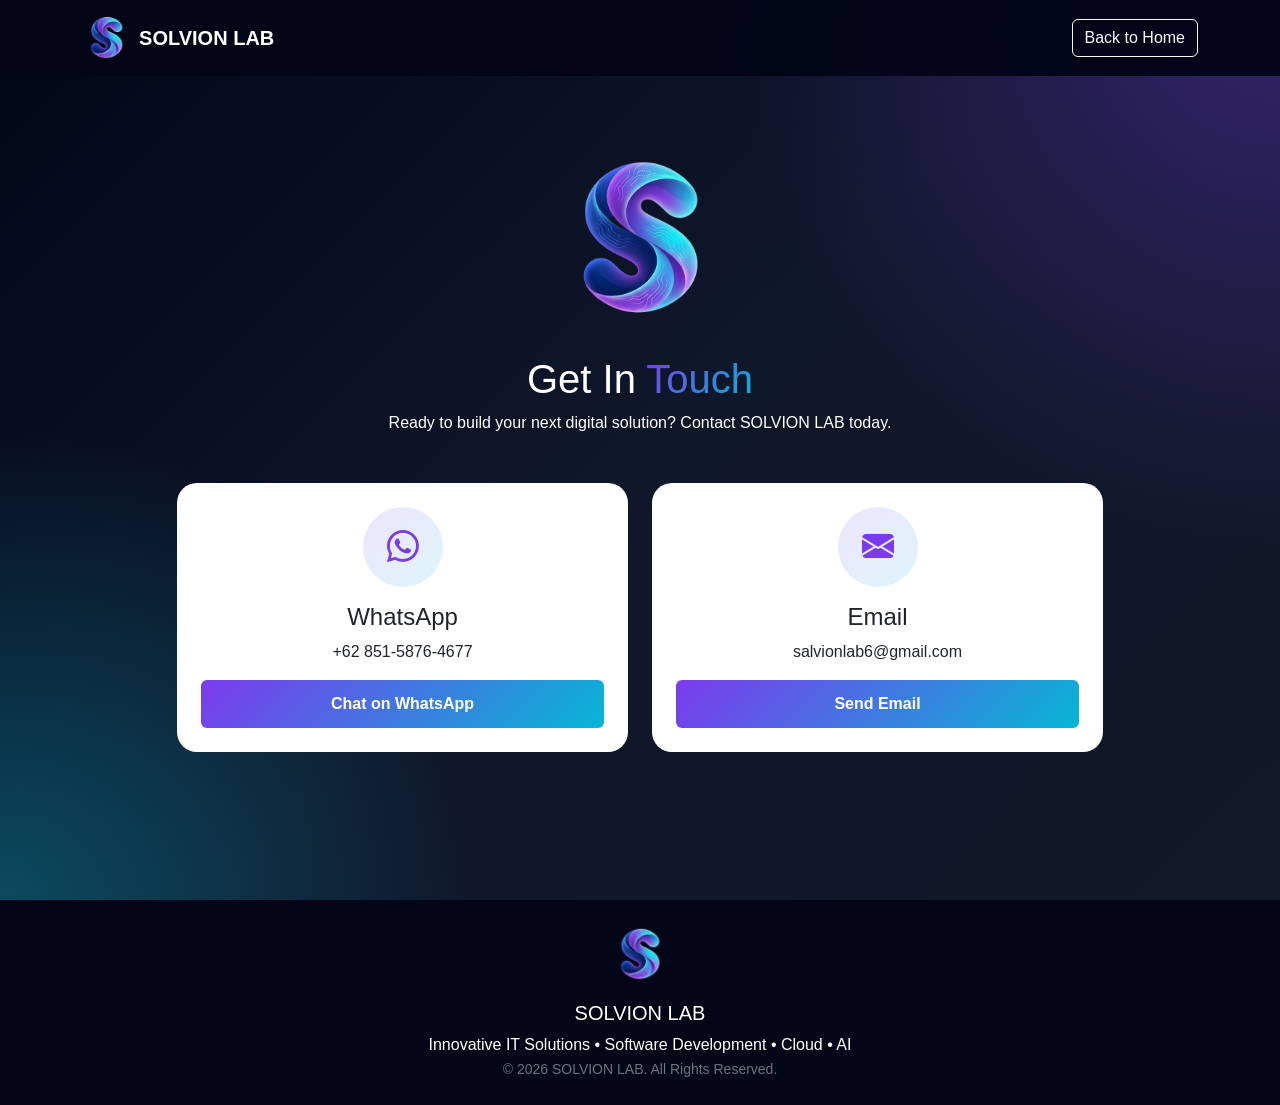
==== contact.html @ ef5fc821 "Add files via upload" ====
<!DOCTYPE html>
<html lang="en">
<head>
<meta charset="UTF-8">
<meta name="viewport" content="width=device-width, initial-scale=1.0">
<title>Contact Us | SOLVION LAB</title>
<link href="https://cdn.jsdelivr.net/npm/bootstrap@5.3.3/dist/css/bootstrap.min.css" rel="stylesheet">
<link href="https://cdn.jsdelivr.net/npm/bootstrap-icons@1.11.3/font/bootstrap-icons.css" rel="stylesheet">
<link rel="stylesheet" href="styles.css">
</head>
<body>

<nav class="navbar navbar-expand-lg navbar-dark fixed-top">
    <div class="container">
        <a class="navbar-brand d-flex align-items-center" href="index.html">
            <img src="logo.png" class="logo me-2" alt="SOLVION LAB">
            <strong>SOLVION LAB</strong>
        </a>
        <div class="ms-auto">
            <a href="index.html" class="btn btn-outline-light">Back to Home</a>
        </div>
    </div>
</nav>

<section class="hero d-flex align-items-center">
    <div class="container text-center text-white">
        <img src="logo.png" class="hero-logo mb-4" style="width:180px;">
        <h1>Get In <span class="gradient-text">Touch</span></h1>
        <p class="mb-5">Ready to build your next digital solution? Contact SOLVION LAB today.</p>

        <div class="row justify-content-center g-4">
            <div class="col-md-5">
                <div class="card service-card p-4 text-center h-100">
                    <div class="icon-box mb-3">
                        <i class="bi bi-whatsapp"></i>
                    </div>
                    <h4>WhatsApp</h4>
                    <p>+62 851-5876-4677</p>
                    <a href="https://wa.me/6285158764677" class="btn btn-solvion">Chat on WhatsApp</a>
                </div>
            </div>

            <div class="col-md-5">
                <div class="card service-card p-4 text-center h-100">
                    <div class="icon-box mb-3">
                        <i class="bi bi-envelope-fill"></i>
                    </div>
                    <h4>Email</h4>
                    <p>salvionlab6@gmail.com</p>
                    <a href="mailto:salvionlab6@gmail.com" class="btn btn-solvion">Send Email</a>
                </div>
            </div>
        </div>
    </div>
</section>

<footer class="py-4">
    <div class="container text-center">
        <img src="logo.png" width="60" class="mb-3" alt="">
        <h5>SOLVION LAB</h5>
        <p class="mb-0">Innovative IT Solutions • Software Development • Cloud • AI</p>
        <small class="text-secondary">© 2026 SOLVION LAB. All Rights Reserved.</small>
    </div>
</footer>

<script src="https://cdn.jsdelivr.net/npm/bootstrap@5.3.3/dist/js/bootstrap.bundle.min.js"></script>
</body>
</html>
---- styles.css ----
:root {
    --primary: #7c3aed;
    --secondary: #06b6d4;
    --dark: #020617;
}

html {
    scroll-behavior: smooth;
}

body {
    font-family: 'Segoe UI', sans-serif;
    overflow-x: hidden;
}

.navbar {
    background: rgba(2, 6, 23, .95);
    backdrop-filter: blur(10px);
}

.logo {
    height: 50px;
}

.hero {
    min-height: 100vh;
    display: flex;
    align-items: center;
    color: white;
    background:
        radial-gradient(circle at top right, #7c3aed55, transparent 35%),
        radial-gradient(circle at bottom left, #06b6d455, transparent 30%),
        linear-gradient(135deg, #020617, #0f172a, #111827);
}

.gradient-text {
    background: linear-gradient(135deg, #7c3aed, #06b6d4);
    -webkit-background-clip: text;
    -webkit-text-fill-color: transparent;
}

.btn-solvion {
    background: linear-gradient(135deg, #7c3aed, #06b6d4);
    border: none;
    color: white;
    padding: 12px 28px;
    font-weight: 600;
}

.btn-solvion:hover {
    color: white;
    transform: translateY(-2px);
}

.hero-logo {
    max-width: 320px;
    animation: float 4s ease-in-out infinite;
}

@keyframes float {
    0%, 100% { transform: translateY(0); }
    50% { transform: translateY(-15px); }
}

.section-title {
    font-weight: 700;
    margin-bottom: 15px;
}

.service-card {
    border: none;
    border-radius: 20px;
    transition: .3s;
    height: 100%;
}

.service-card:hover {
    transform: translateY(-10px);
    box-shadow: 0 20px 40px rgba(0, 0, 0, .15);
}

.icon-box {
    width: 80px;
    height: 80px;
    border-radius: 50%;
    margin: auto;
    display: flex;
    align-items: center;
    justify-content: center;
    background: linear-gradient(135deg, #7c3aed22, #06b6d422);
}

.icon-box i {
    font-size: 2rem;
    color: var(--primary);
}

.stats {
    background: #020617;
    color: white;
}

.stat-number {
    font-size: 3rem;
    font-weight: 700;
}

.contact {
    background: #f8fafc;
}

footer {
    background: #020617;
    color: white;
}

.tech-badge {
    display: inline-block;
    padding: 10px 18px;
    margin: 5px;
    border-radius: 50px;
    background: #ffffff15;
    border: 1px solid rgba(255, 255, 255, .15);
}

/* HERO CAROUSEL */
#heroCarousel {
    height: 100vh;
}

.carousel-item {
    height: 100vh;
}

.hero-image {
    width: 100%;
    height: 150vh;
    object-fit: cover;
}

.hero-overlay {
    position: absolute;
    top: 0;
    left: 0;
    width: 100%;
    height: 100%;
    background: rgba(2, 6, 23, .75);
}

.hero-content {
    position: absolute;
    top: 50%;
    left: 50%;
    transform: translate(-50%, -50%);
    width: 90%;
    max-width: 900px;
    text-align: center;
    color: white;
    z-index: 5;
}

.hero-content h1 {
    font-size: 4rem;
    font-weight: 700;
}

.hero-content p {
    font-size: 1.2rem;
    max-width: 700px;
    margin: 20px auto;
}

@media (max-width: 768px) {
    .hero-content h1 {
        font-size: 2.2rem;
    }
    .hero-logo {
        width: 120px !important;
    }
}
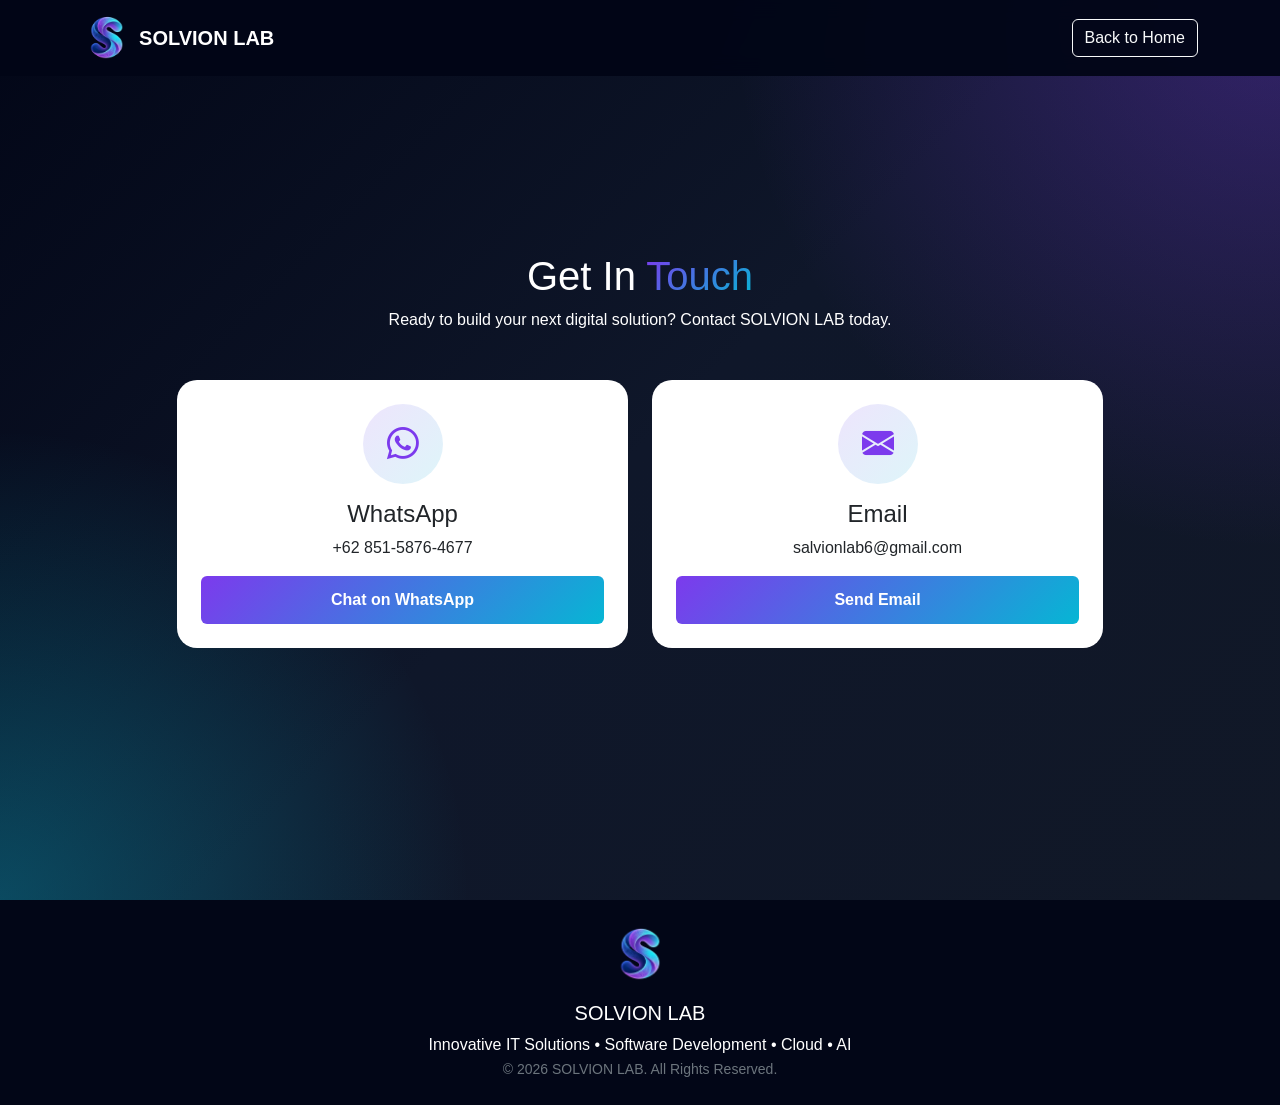
==== commit d2c17eab: "Fix HTML encoding issues in contact.html" ====
--- a/contact.html
+++ b/contact.html
@@ -24,7 +24,6 @@
 
 <section class="hero d-flex align-items-center">
     <div class="container text-center text-white">
-        <img src="logo.png" class="hero-logo mb-4" style="width:180px;">
         <h1>Get In <span class="gradient-text">Touch</span></h1>
         <p class="mb-5">Ready to build your next digital solution? Contact SOLVION LAB today.</p>
 
@@ -65,4 +64,4 @@
 
 <script src="https://cdn.jsdelivr.net/npm/bootstrap@5.3.3/dist/js/bootstrap.bundle.min.js"></script>
 </body>
-</html>+</html>
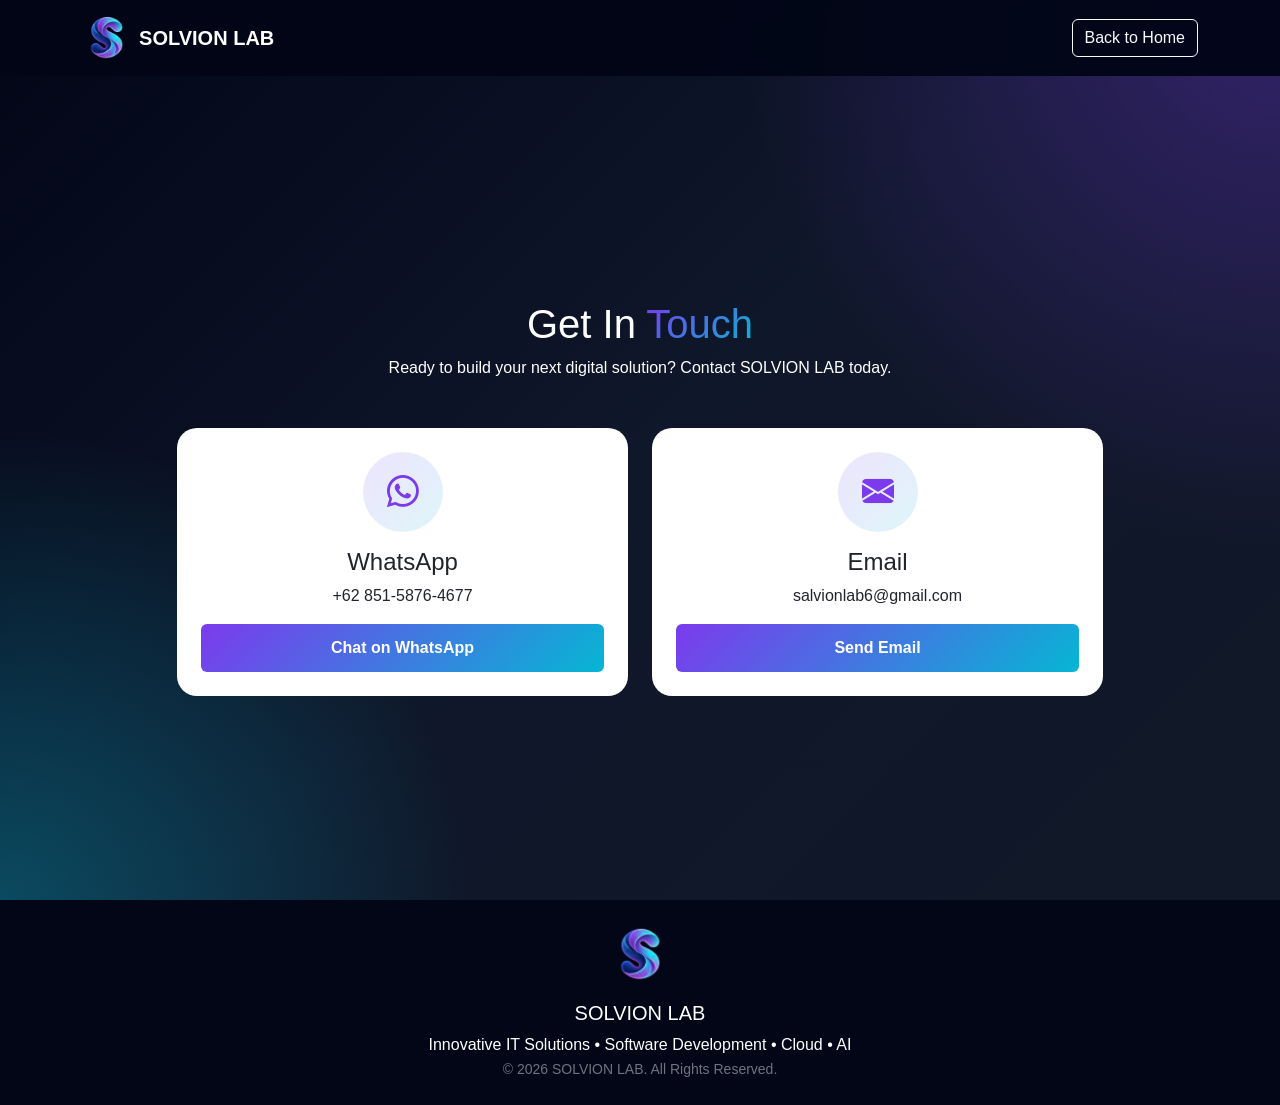
==== commit b269f62b: "Revise contact.html structure and styling Updated the contact page layout and content." ====
--- a/contact.html
+++ b/contact.html
@@ -23,7 +23,7 @@
 </nav>
 
 <section class="hero d-flex align-items-center">
-    <div class="container text-center text-white">
+    <div class="container text-center text-white mt-5 pt-5">
         <h1>Get In <span class="gradient-text">Touch</span></h1>
         <p class="mb-5">Ready to build your next digital solution? Contact SOLVION LAB today.</p>
 
